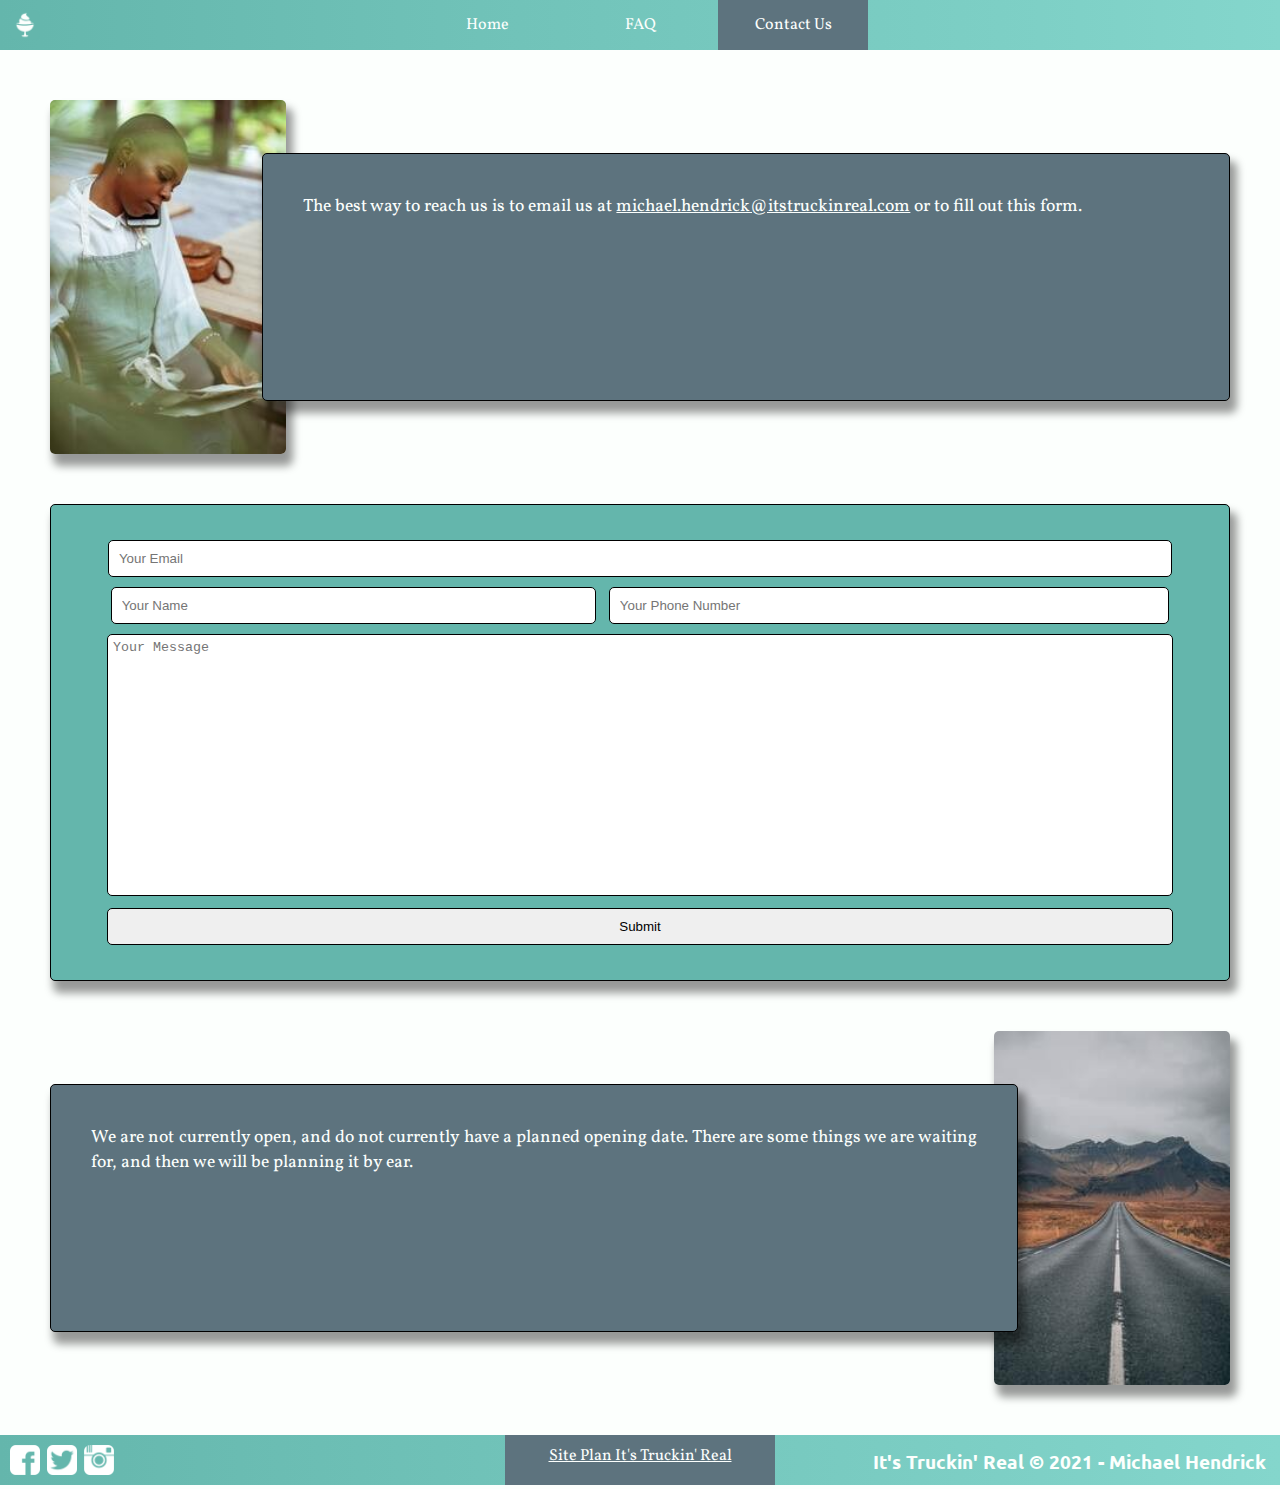
==== contact-us.html @ ae6e68ac "Code from WDD130" ====
<!DOCTYPE html>
<html lang="en">
<head>
    <meta charset="UTF-8">
    <meta http-equiv="X-UA-Compatible" content="IE=edge">
    <meta name="viewport" content="width=device-width, initial-scale=1.0">
    <title>It's Truckin Real | Rolled Ice Cream and Cocoa | Contact Us</title>
    <link href='https://fonts.googleapis.com/css?family=Ubuntu:bold' rel='stylesheet' type='text/css'>
    <link href='https://fonts.googleapis.com/css?family=Vollkorn' rel='stylesheet' type='text/css'>
    <link rel="stylesheet" href="styles/style.css">
    <link rel="icon" href="images/logo.png">
    <link rel="stylesheet" href="styles/contact-us.css">
</head>
<body>
    <header>
        <nav class="header-nav-bar">
            <a href="index.html" id="logo_link"><img class="logo" src="images/logo.png" alt="It's Truckin' Real Logo"></a>
            <ul>
                <li>
                    <a href="index.html">Home</a></li>
                <li>
                    <a href="faq.html">FAQ</a></li>
                <li class="active">
                    <a href="contact-us.html">Contact Us</a></li>
            </ul>
        </nav>   
    </header>
    <main>
        <div class="img-text left">
            <img src="images/call.jpg" alt="Someone making a call">
            <p>
                The best way to reach us is to email us at
                <a href="mailto:michael.hendrick@itstruckinreal.com">michael.hendrick@itstruckinreal.com</a>
                or to fill out this form.
            </p>
        </div>
        <div>
            <form action="mailto:michael.hendrick@itstruckinreal.com" method="POST" enctype="multipart/form-data" name="Contact Form - It's Truckin' Real Website">
                <input type="email" name="email" id="email" required placeholder="Your Email"><br>
                <input type="text" name="name" id="name" placeholder="Your Name">
                <input type="tel" name="phone-num" id="phone-num" placeholder="Your Phone Number">
                <br>  
                <textarea name="contact-msg" placeholder="Your Message" required></textarea><br>
                <input type="submit" id="submit" value="Submit">
            </form>
        </div>
        <div class="img-text right">
            <p>
                We are not currently open, and do not currently
                have a planned opening date. There are some things
                we are waiting for, and then we will be planning
                it by ear.
            </p>
            <img src="images/road.jpg" alt="A road">
        </div>
    </main>
    <footer class="footer-nav-bar">
        <div class="social">
            <a target="_blank" href="https://facebook.com"><img src="images/facebook.png" alt="fb icon"></a>
            <a target="_blank" href="https://twitter.com"><img src="images/twitter.png" alt="twitter icon"></a>
            <a target="_blank" href="https://instagram.com/itstruckinreal"><img src="images/instagram.png" alt="instagram icon"></a>
        </div>
    <h3>It's Truckin' Real © 2021 - Michael Hendrick</h3>
    <a target="_blank" href="site-plan.html">Site Plan It's Truckin' Real</a>
</footer>
</body>
</html>
---- styles/style.css ----
/*https://coolors.co/64b6ac-5d737e-fcfffd-ffa500*/

/* #region FONTS AND BODY */

body {
    text-align: center;
    margin: 0;
    font-family: 'Vollkorn', Helvetica, Arial, sans-serif;
    background-color: #FCFFFD;
}

h1, h2, h3, h4 {
 font-family: 'Ubuntu', Georgia, Times, serif;
}

.error {
  color: red;
  position: absolute;
  left: 25px;
  top: 75px;
  width: 200px;
}

/* #endregion */

/* #region HEADER */

header {
    position: sticky;
    top: 0;
    z-index: 10;
}

.header-nav-bar {
    background-image: linear-gradient(to right, #64B6AC, #84D6CC);
}

.header-nav-bar ul {
    list-style-type: none;
    margin: 0;
    padding: 0;
    height: 50px;
}

.header-nav-bar ul li {
    display: inline-block;
    margin: 0;
}

.header-nav-bar ul li a {
    transition-duration: 0.5s;
    text-decoration: underline 0.15em rgba(252, 255, 253, 0);
    text-underline-offset: 0.2em;
    display: block;
    margin: 0;
    padding: 13.8px 0px;
    width: 150px;
    color:#FCFFFD;
}

.header-nav-bar ul li a:hover {
    transition-duration: 0.5s;
    text-decoration-color: rgba(252, 255, 253, 1);
    background-color: #5D737E;
}

.active a {
    background-color: #5D737E;
}

.logo {
    position: absolute;
    left: 0;
    object-fit: cover;
    height: 30px;
    width: auto;
    padding: 10px;
}

nav .button-box {
    position: absolute;
    right: 0;
    margin: 8px 20px;
}

nav .button {
    font-size: 16px;
    padding: 8px 20px;
}

/* #endregion */

/* #region HERO IMG */

#hero-img {
    width: 100%;
    height: auto;
}

#hero {
    background-image: linear-gradient(
    rgba(0, 0, 0, 0.7), rgba(0, 0, 0, 0.7)), 
    url("../images/hero.png");
    height: 500px;
    background-position: center;
    background-repeat: no-repeat;
    background-size: cover;
    position: relative;
}

#hero-msg {
    text-align: center;
    position: absolute;
    top: 50%;
    left: 50%;
    transform: translate(-50%, -50%);
    color: #FCFFFD;
    font-size: 1.2em;
}

#hero-msg h1, #hero-msg h4 {
    text-shadow: 1px 1px 1px #5D737E;
}

.button {
    transition-duration: 0.5s;
    border: none;
    border-radius: 6px;
    outline: 0;
    display: inline-block;
    padding: 10px 25px;
    color: #FCFFFD;
    background-color: #FFA500;
    text-align: center;
    cursor: pointer;
    text-decoration: none;
}

.button:hover {
    transition-duration: 0.5s;
    background-color: #FF7500;
    color: white;
}

/* #endregion */

/* #region FOOTER */

.footer-nav-bar {
    background-image: linear-gradient(to right, #64B6AC, #84D6CC);
    color:#FCFFFD;
    margin: 0;
    padding: 0;
    height: 50px;
}

.footer-nav-bar div {
    position: absolute;
    left: 0;
    padding: 0px 8px;
}

.footer-nav-bar img {
    height: 30px;
    width: auto;
    padding: 10px 2px;
    vertical-align: bottom;
}

.footer-nav-bar h3 {
    position: absolute;
    right: 0;
    margin: 0;
    padding: 14px;
}

.footer-nav-bar > a {
    display: block;
    background-color: #5D737E;
    color: #FCFFFD;
    height: 30px;
    width: 250px;
    margin: 0 auto;
    padding: 10px;
}

/* #endregion */
---- styles/contact-us.css ----
.img-text { 
    display: grid;
    grid-template-columns: repeat(50, 1fr);
    grid-template-rows: repeat(10, 1fr);
    margin: 50px;
}

.img-text p {
    z-index: 2;
    background-color: #5D737E;
    color: #FCFFFD;
    box-sizing: border-box;
    padding: 40px;
    text-align: justify;
    border: 1px black solid;
    font-size: 1.1em;
    border-radius: 5px;
    box-shadow: 5px 10px 8px 2px rgba(0, 0, 0, 0.4);
}

.img-text img {
    z-index: 1;
    width: 100%;
    border-radius: 5px;
    box-shadow: 5px 10px 8px 2px rgba(0, 0, 0, 0.4);
}

.img-text p a {
    color: #FCFFFD;
}

.right img {
    grid-column: 41/51;
    grid-row: 1/11;
}

.right p {
    grid-column: 1/42;
    grid-row: 2/10;
}

.left img {
    grid-column: 1/11;
    grid-row: 1/11;
}

.left p {
    grid-column: 10/51;
    grid-row: 2/10;
}

form {
    padding: 30px 10px;
    border: 1px solid black;
    border-radius: 5px;
    background-color: #64B6AC;
    margin: 50px;
    box-shadow: 5px 10px 8px 2px rgba(0, 0, 0, 0.4);
}

textarea {
    resize: none;
    padding: 5px;
    width: 91%;
    height: 250px;
    margin-top: 5px;
}

input {
    margin: 5px;
    padding: 10px;
}

#email {
    width: 90%;
}

#name {
    width: 40%;
}

#phone-num {
    width: 46.5%;
}

#submit {
    width: 92%;
}

form * {
    border: 1px solid black;
    border-radius: 5px;
}
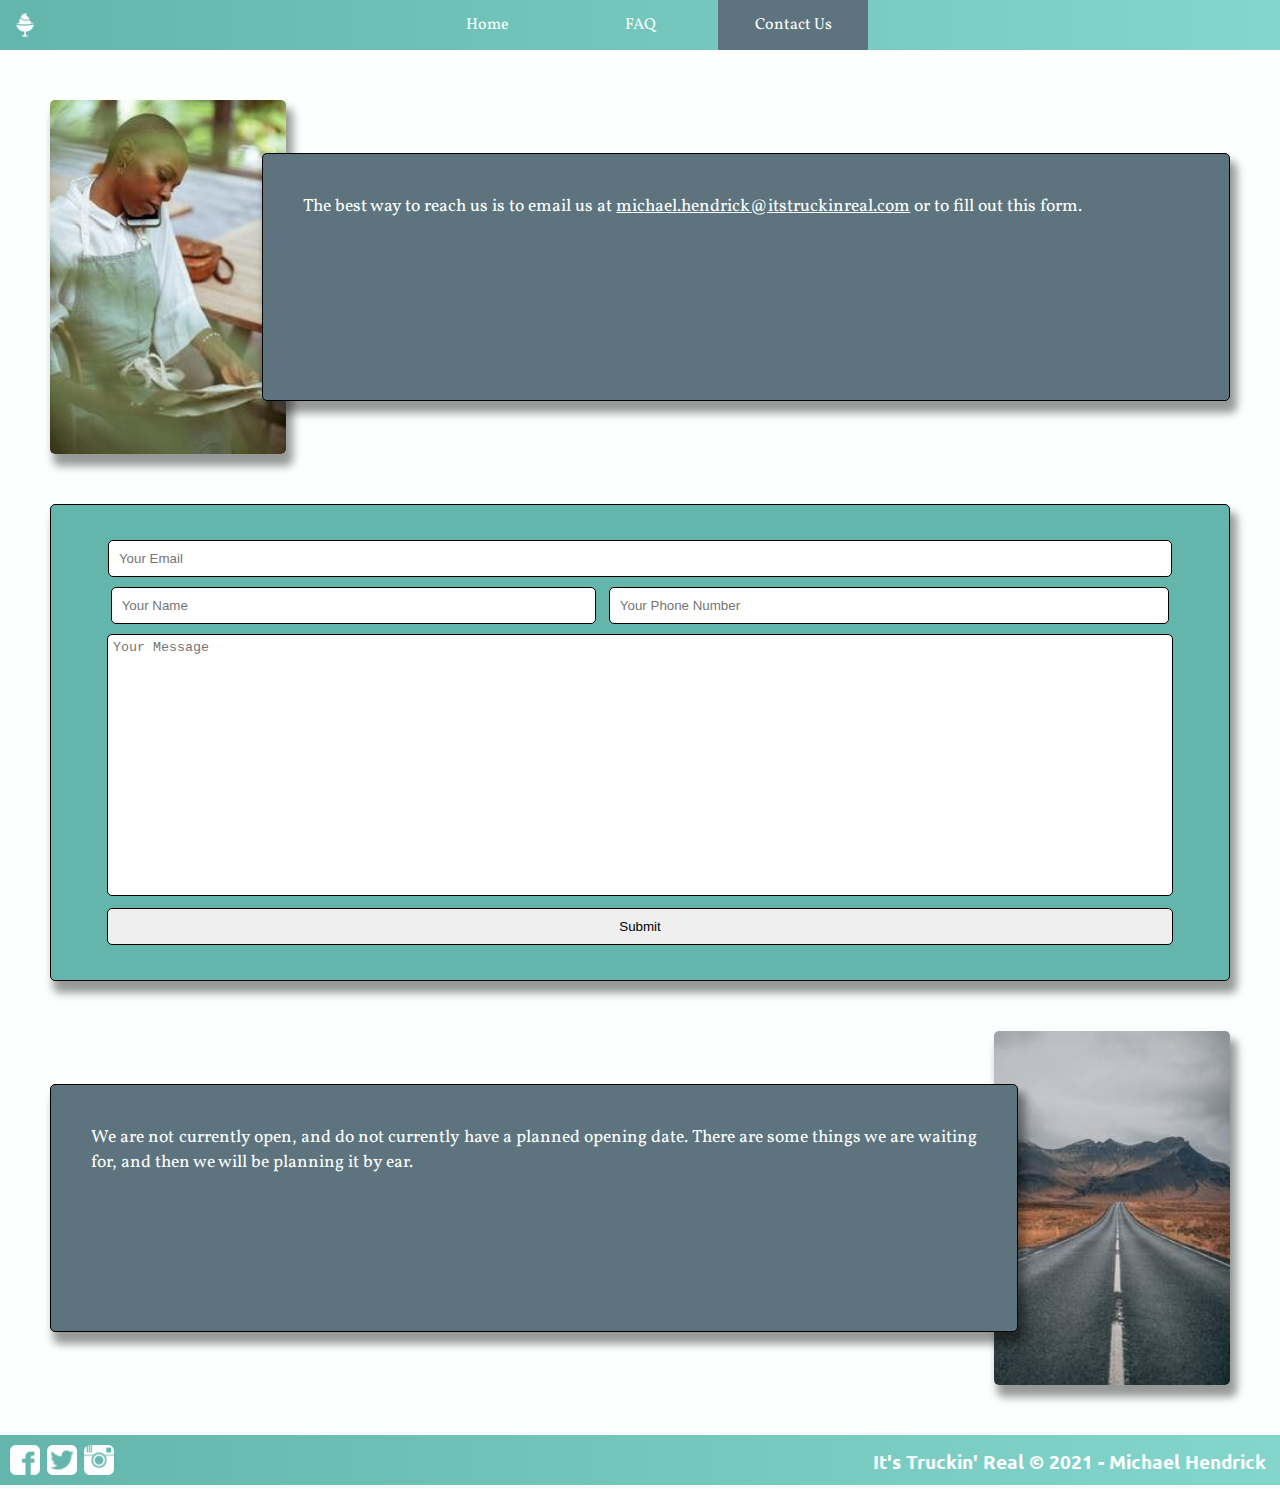
==== commit 9e836d7b: "Removed site plan from footer and documents from school" ====
--- a/contact-us.html
+++ b/contact-us.html
@@ -61,7 +61,6 @@
             <a target="_blank" href="https://instagram.com/itstruckinreal"><img src="images/instagram.png" alt="instagram icon"></a>
         </div>
     <h3>It's Truckin' Real © 2021 - Michael Hendrick</h3>
-    <a target="_blank" href="site-plan.html">Site Plan It's Truckin' Real</a>
 </footer>
 </body>
 </html>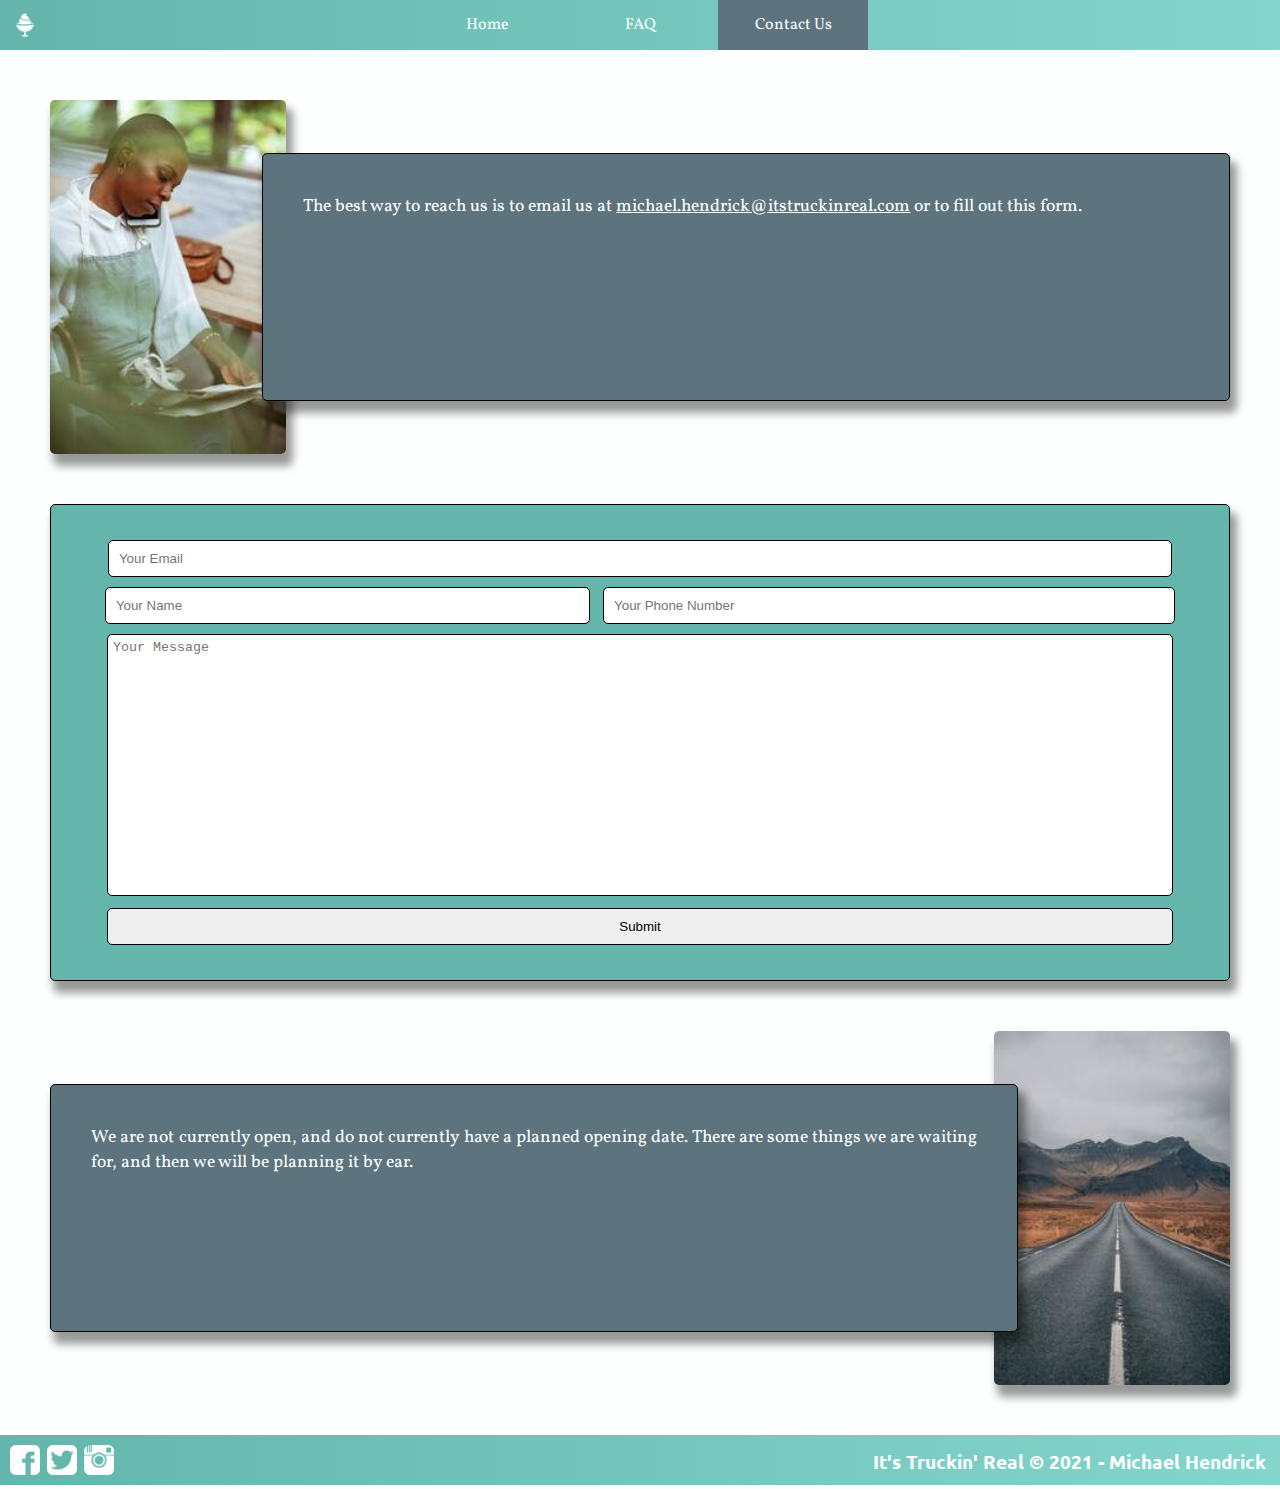
==== commit 81bdc1d4: "Cleaned up contact us form, hire us button, and reviews" ====
--- a/contact-us.html
+++ b/contact-us.html
@@ -35,12 +35,12 @@
             </p>
         </div>
         <div>
-            <form action="mailto:michael.hendrick@itstruckinreal.com" method="POST" enctype="multipart/form-data" name="Contact Form - It's Truckin' Real Website">
+            <form action="mailto:michael.hendrick@itstruckinreal.com?subject=Contact%20Form" method="POST" enctype="text/plain" name="Contact Form - It's Truckin' Real Website">
                 <input type="email" name="email" id="email" required placeholder="Your Email"><br>
                 <input type="text" name="name" id="name" placeholder="Your Name">
                 <input type="tel" name="phone-num" id="phone-num" placeholder="Your Phone Number">
                 <br>  
-                <textarea name="contact-msg" placeholder="Your Message" required></textarea><br>
+                <textarea name="contact-msg" id="contact-msg" placeholder="Your Message" required></textarea><br>
                 <input type="submit" id="submit" value="Submit">
             </form>
         </div>
--- a/styles/contact-us.css
+++ b/styles/contact-us.css
@@ -80,7 +80,7 @@
 }
 
 #phone-num {
-    width: 46.5%;
+    width: 47.5%;
 }
 
 #submit {
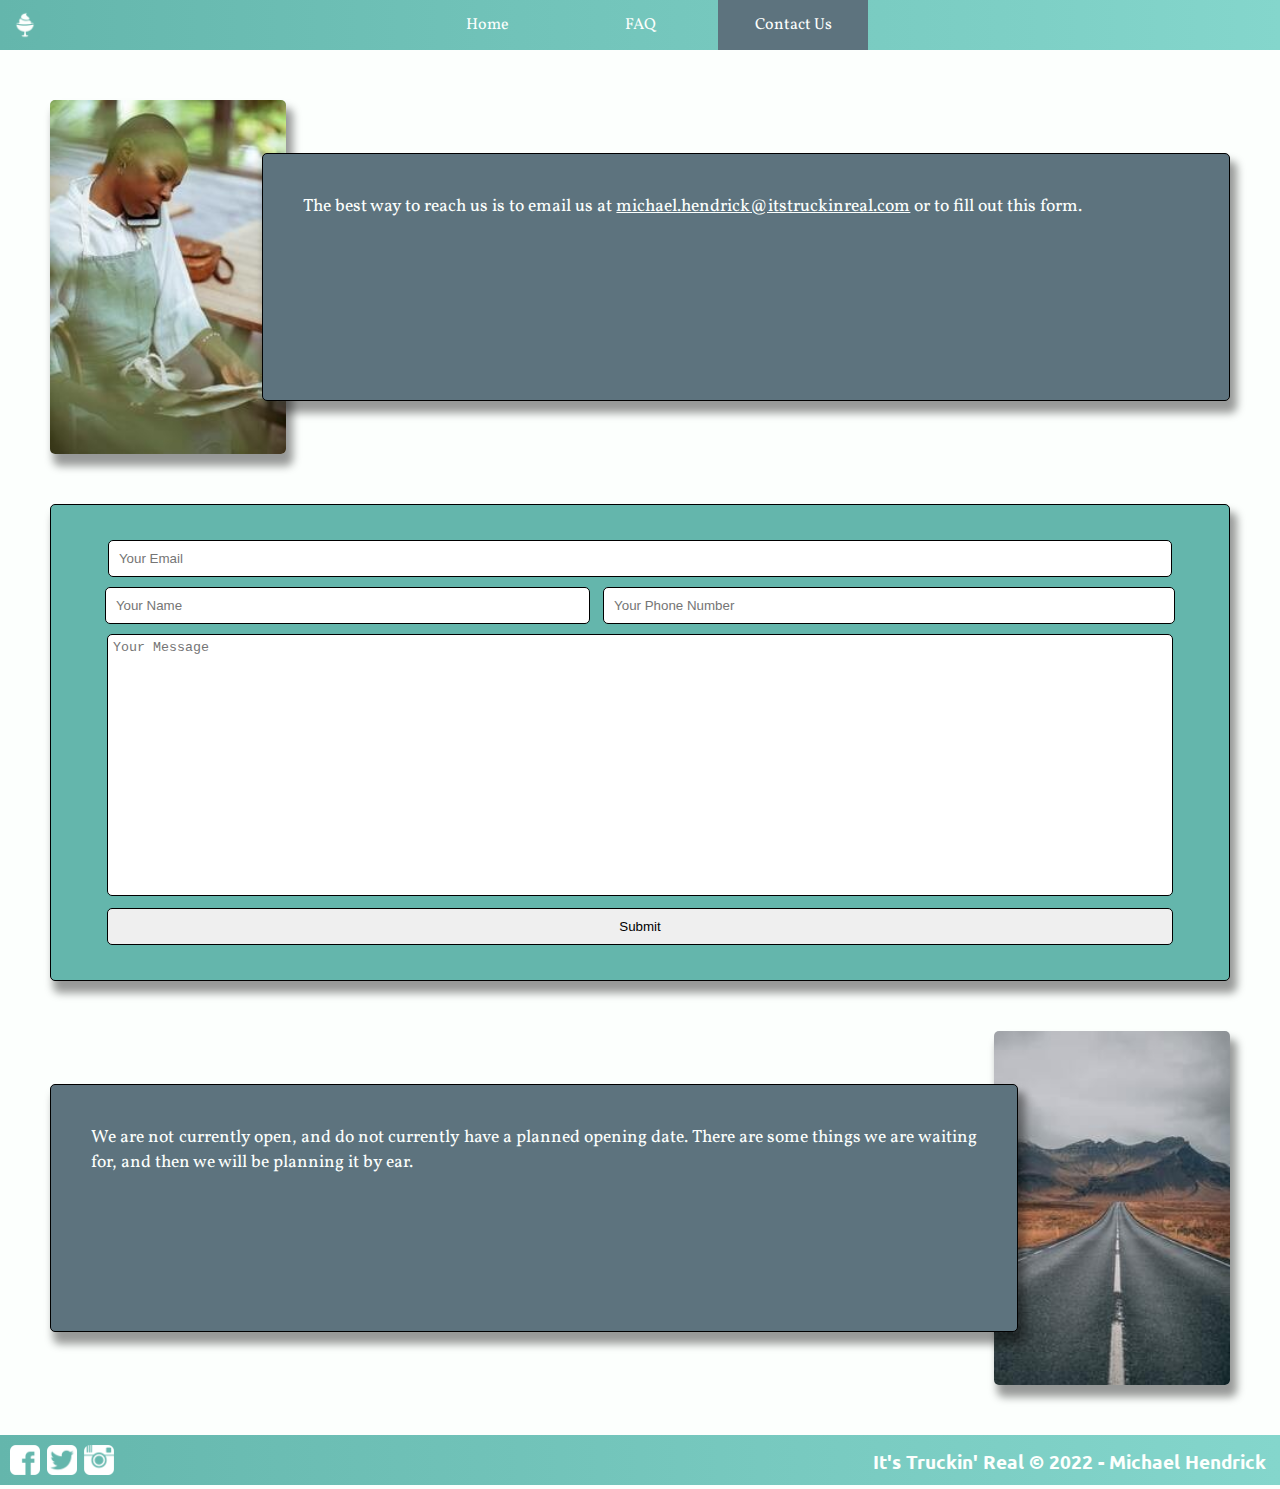
==== commit 8b700b4d: "Updated Copyright to present year" ====
--- a/contact-us.html
+++ b/contact-us.html
@@ -60,7 +60,7 @@
             <a target="_blank" href="https://twitter.com"><img src="images/twitter.png" alt="twitter icon"></a>
             <a target="_blank" href="https://instagram.com/itstruckinreal"><img src="images/instagram.png" alt="instagram icon"></a>
         </div>
-    <h3>It's Truckin' Real © 2021 - Michael Hendrick</h3>
+    <h3>It's Truckin' Real © 2022 - Michael Hendrick</h3>
 </footer>
 </body>
 </html>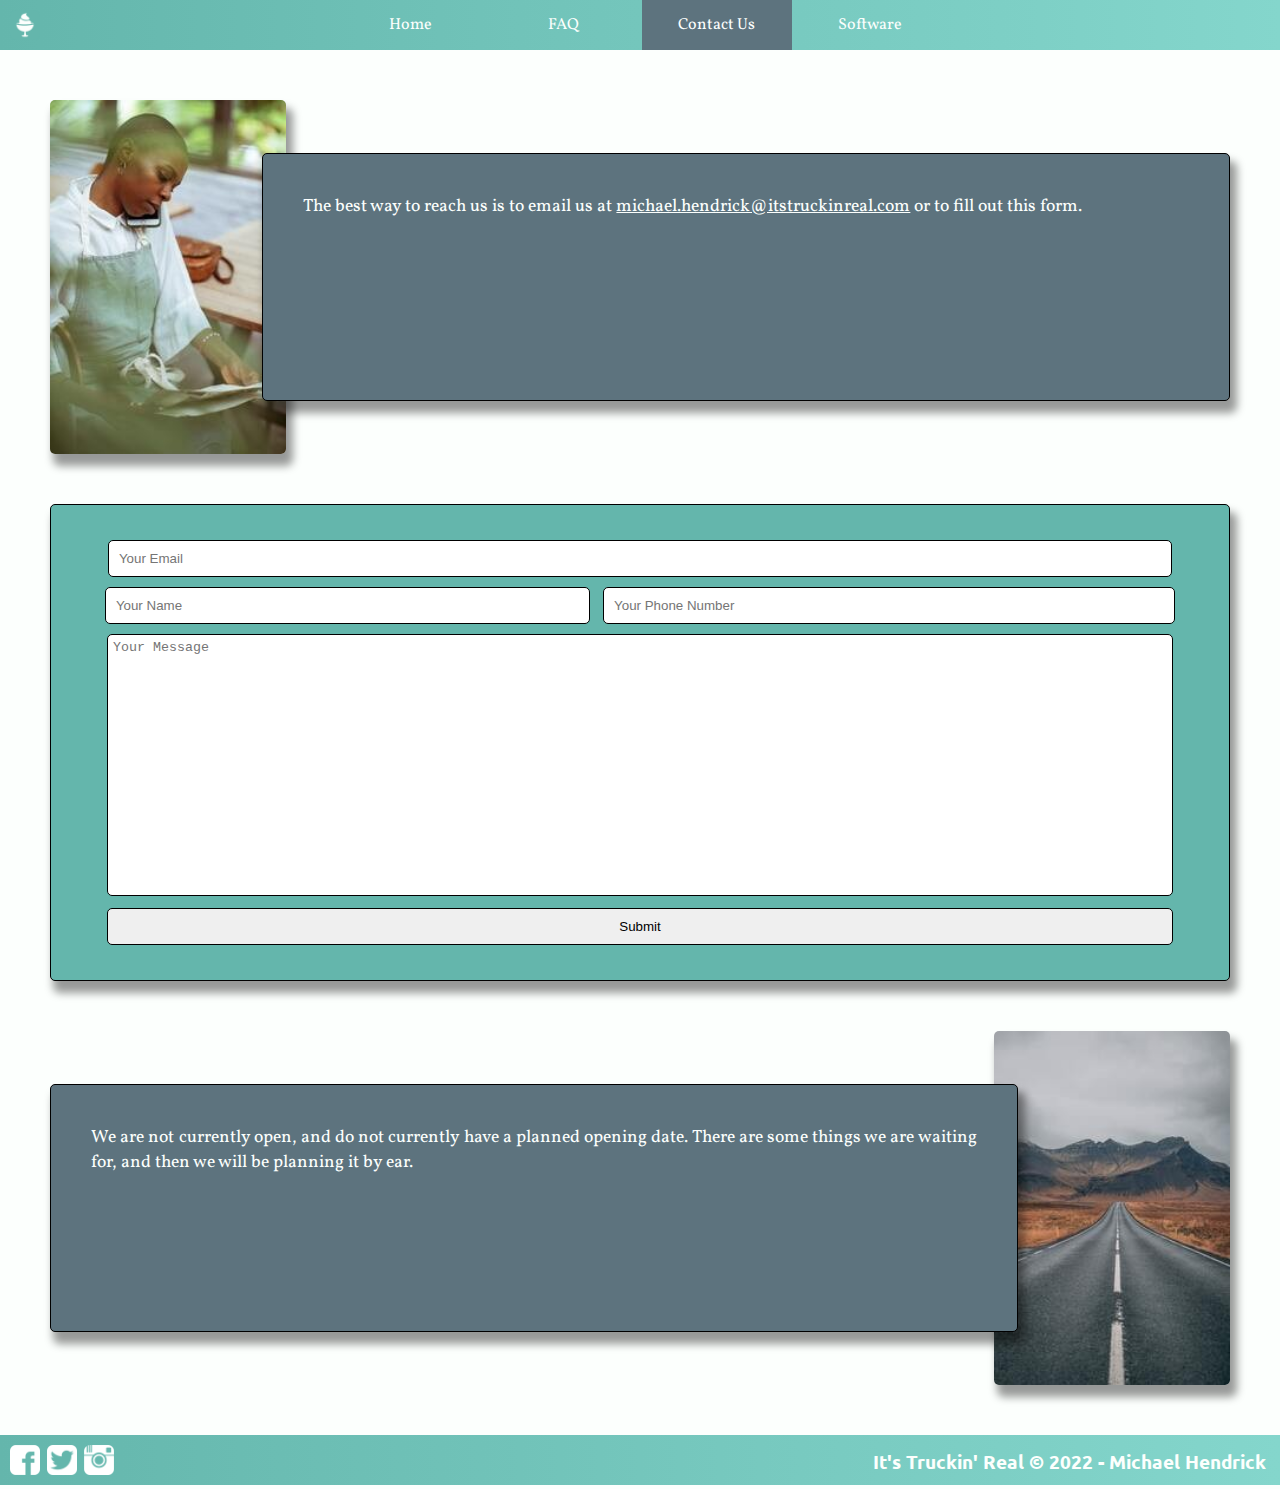
==== commit 7ae55cf1: "Added link to MAAD email software" ====
--- a/contact-us.html
+++ b/contact-us.html
@@ -22,6 +22,8 @@
                     <a href="faq.html">FAQ</a></li>
                 <li class="active">
                     <a href="contact-us.html">Contact Us</a></li>
+                <li>
+                    <a href="https://alexberryhill.github.io/hackathon_career_center/">Software</a></li>
             </ul>
         </nav>   
     </header>
